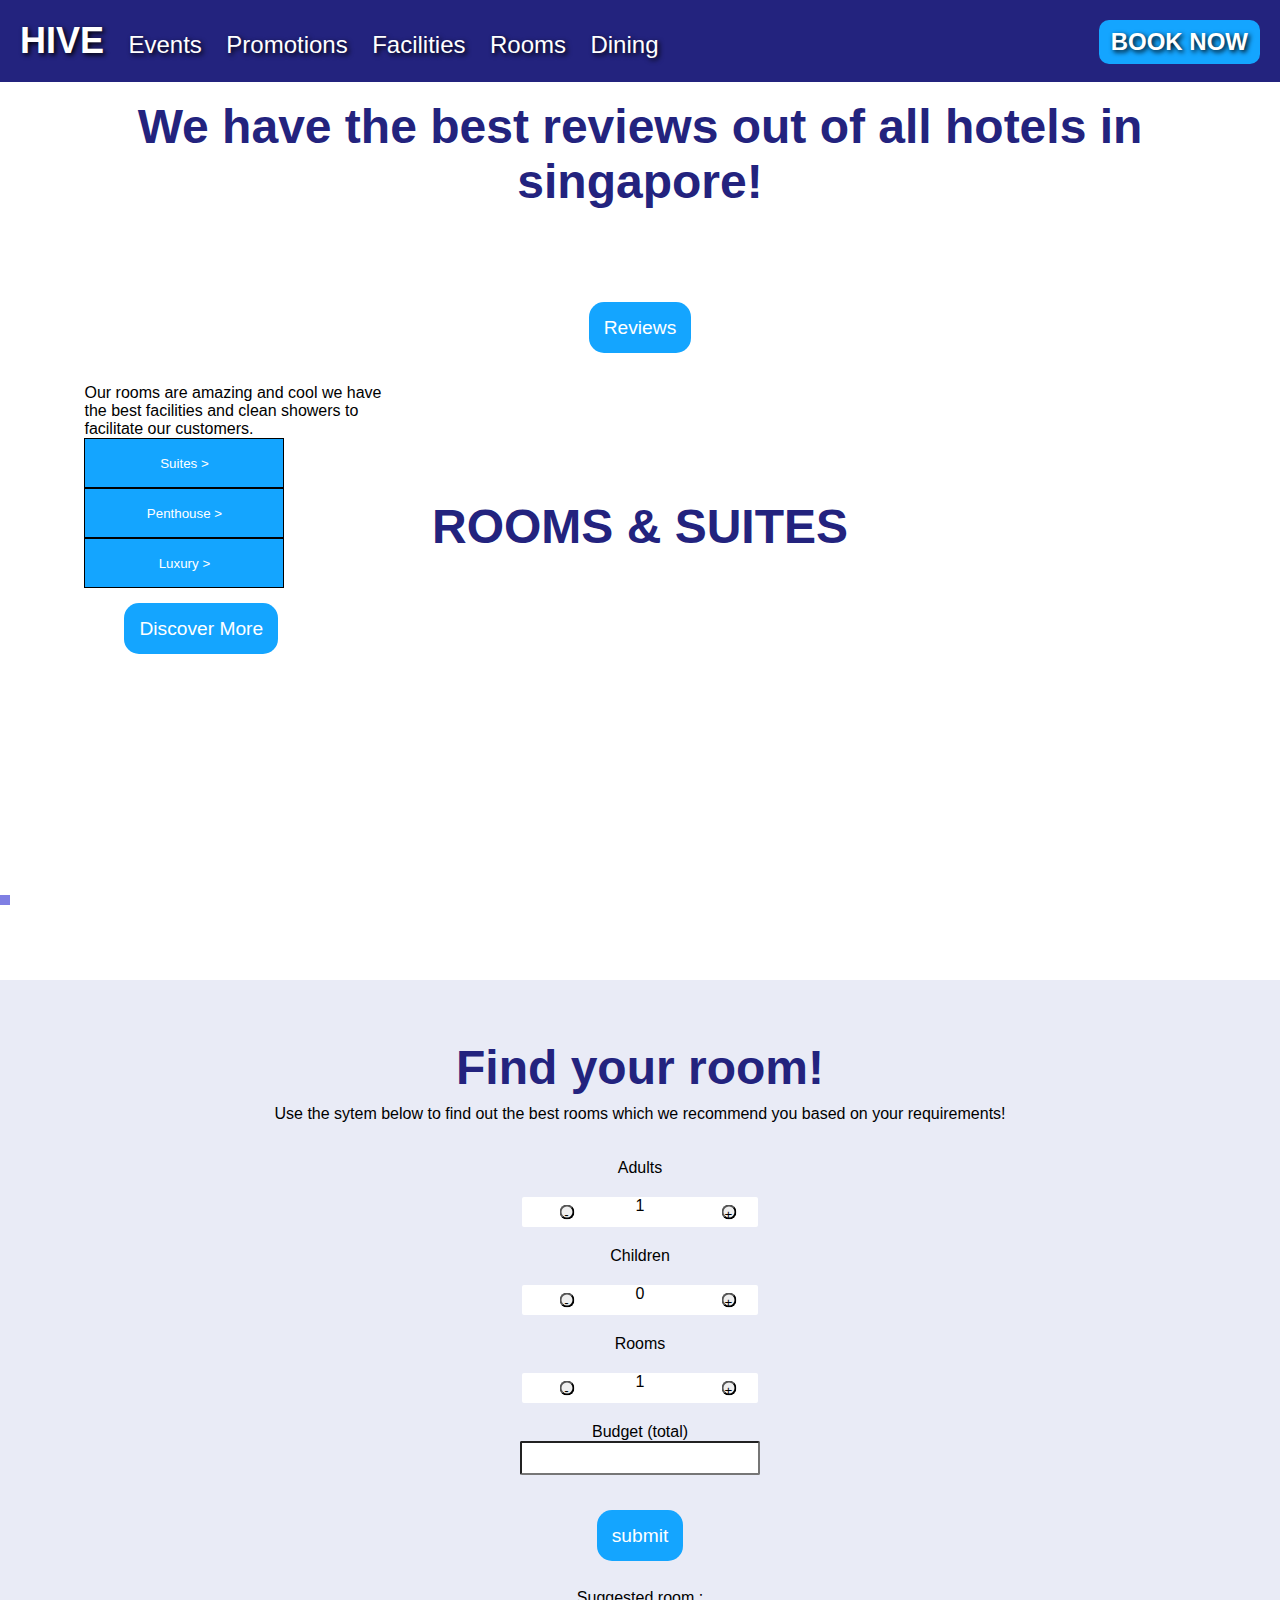
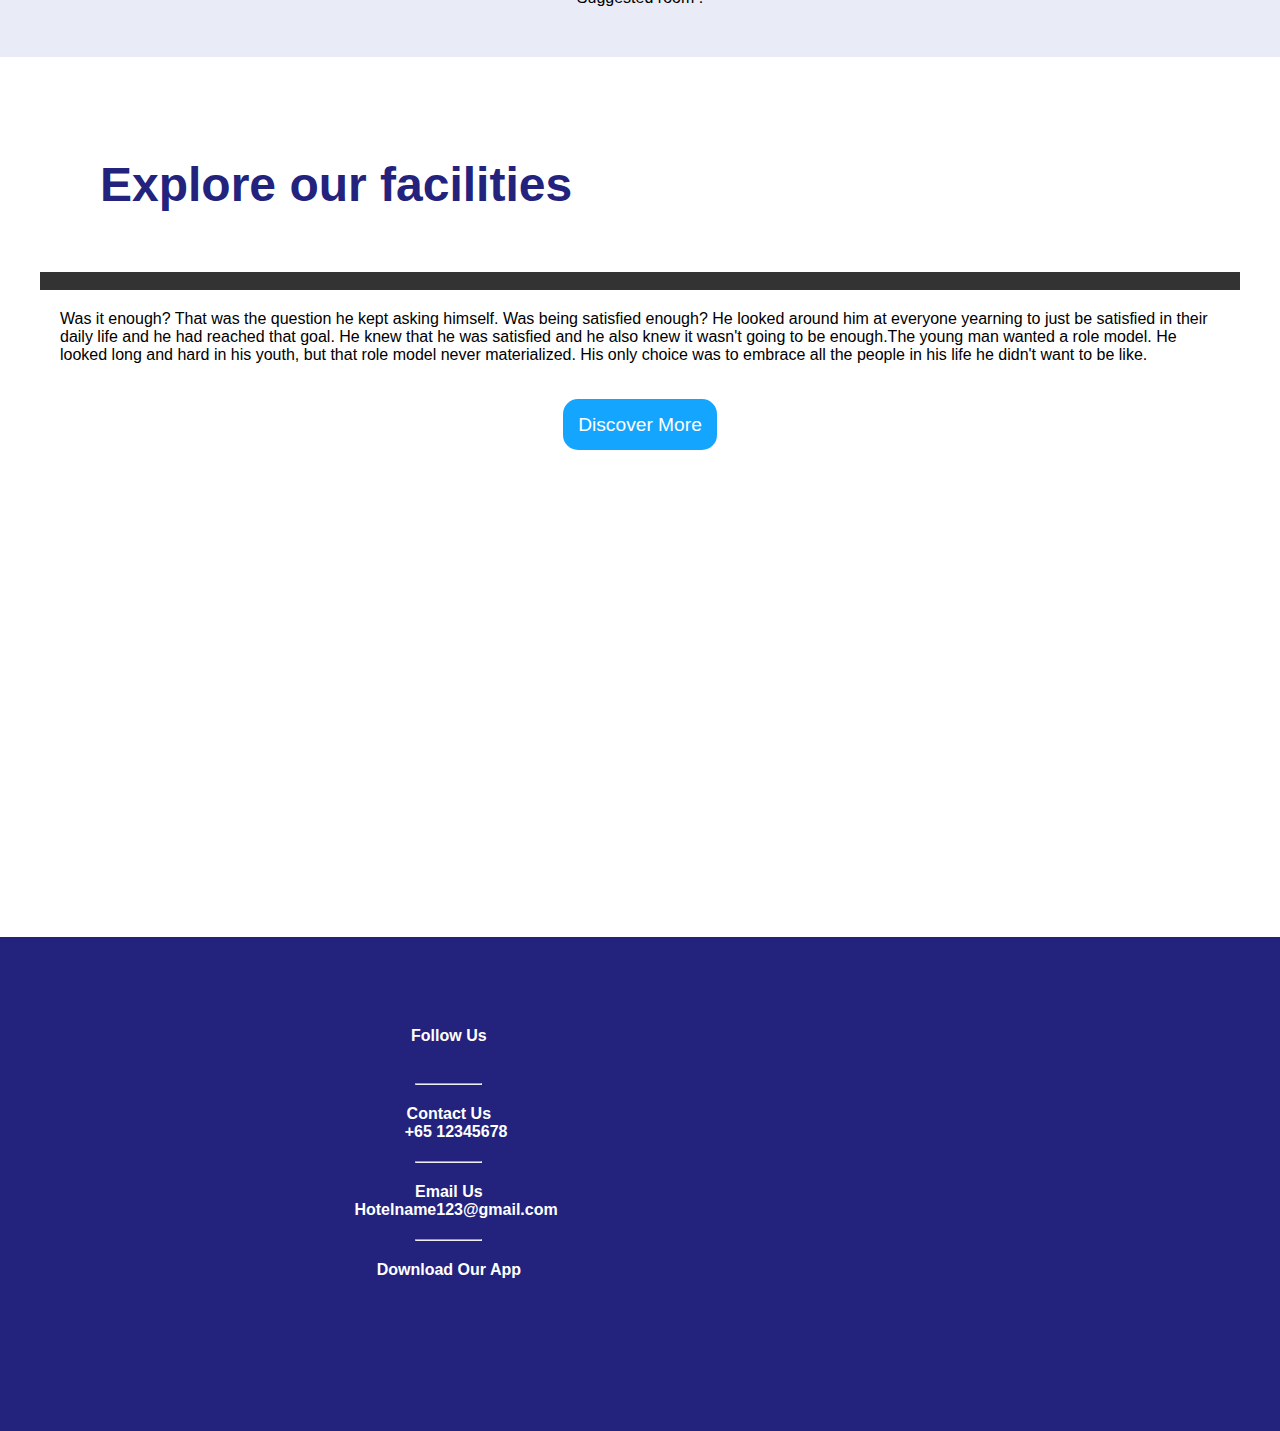
==== index.html @ ba965f83 "Update and rename WEICONG/index.html to index.html" ====
<!DOCTYPE html>
<html lang="en">
<head>
    <meta charset="UTF-8">
    <meta name="viewport" content="width=device-width, initial-scale=1.0">
    <title>Hotel</title>
    <link rel="stylesheet" href="../WEICONG/universal_style.css">
    <link rel="stylesheet" href="../WEICONG/page1(1).css">
</head>
<body>

    <div id="mobile">
        <header class="top-header">
            <h1>Company Name</h1>
            <div class="hamburger-icon">
                <label for="checkbox-menu"></label>
            </div>
        </header>
        <input id="checkbox-menu" type="checkbox">
        <nav class="mobile-menu">
            <ul>
                <li><a href="../alex/Events.html">Events</a></li>
                <li><a href="../alex/Promotions.html">Promotions</a></li>
                <li><a href="../shawn/facilities1.html">Facilities</a></li>
                <li><a href="../aniq/HotelRooms.html">Rooms</a></li>
                <li><a href="../IAN/restrauant1.html">Dining</a></li>
            </ul>
        </nav>
    </div>
   
    <nav id="header">
        <div>
            <ul>
                <li style="font-size:150%"><a class="hotel" href="../WEICONG/page1(1).html">HIVE</a></li>
                <li><a href="../alex/Events.html">Events</a></li>
                <li><a href="../alex/Promotions.html">Promotions</a></li>
                <li><a href="../shawn/facilities1.html">Facilities</a></li>
                <li><a href="../aniq/HotelRooms.html">Rooms</a></li>
                <li><a href="../IAN/restrauant1.html">Dining</a></li>
                <li><a href="../aniq/HotelRoomsReservation.html" class="book"> BOOK NOW</a></li>
            </ul>
        </div>
    </nav>


    <div class="pic">
        <img class='img' id="img1" src="./images/50-most-instagrammable-pools-in-the-world-hero.jpg" alt="" width="100%" height=''>
                 
        <h1 class="img_header">HIVE HOTEL</h1>

        <p class="img_para">Our hotel is amazing as it provides many good facilities and a wide variety of different rooms to stay in.</p>
        
        <a class="down" href="#content">v</a>

        
    </div>

    

    <div class="content" id="content">

        <div class="review" style="height:400px;">

            <center><h3>We have the best reviews out of all hotels in singapore!</h3></center>


            <center><div>
                <img src="./images/star.jpg" height="50px" alt="">
                <img src="./images/star.jpg" height="50px" alt="">
                <img src="./images/star.jpg" height="50px" alt="">
                <img src="./images/star.jpg" height="50px" alt="">
                <img src="./images/star.jpg" height="50px" alt="">
            </div></center> 

            <center><a class="discover" href="./page2.html">Reviews</a></center>
            
        </div>



        <div class="rooms-suites">
            <center><h3>ROOMS & SUITES</h3></center> 


            <img src="./images/penthouse.1800x1100.jpg" style="width:60%; border:5px solid rgba(0,0,200,0.5)" alt="">


            <div class="room">
                <p>Our rooms are amazing and cool we have the best facilities and clean showers to facilitate our customers.</p>
                <button class="room-btn" onclick="window.location.href='../aniq/HotelRooms.html'">Suites > </button>
                <button class="room-btn" onclick="window.location.href='../aniq/HotelRooms.html'">Penthouse > </button>
                <button class="room-btn" onclick="window.location.href='../aniq/HotelRooms.html'">Luxury > </button>
                <a href="../aniq/HotelRoomsReservation.html" class="discover">Discover More</a>
            </div>
            
          

        </div>

        <script>

            var rooms = {

                'penthouse1': {'price':300, 'adult':4},
                'penthouse2':{'price':200, 'adult':6},
                'penthouse3':{'price':450, 'adult':2},


                'luxury1':{'price':550, 'adult':2}, 
                'luxury2':{'price':675, 'adult':3}, 
                'luxury3':{'price':895, 'adult':4},


                'suite1':{'price':278, 'adult':5}, 
                'suite2':{'price':498, 'adult':2}, 
                'suite3':{'price':544, 'adult':4}

            }





            function showMenu(num) {
                var dropdown = document.getElementById('dropdown'+num)
                
                if (dropdown.style.opacity == 0) {
                    dropdown.style.opacity = 1;
                    
                }   
                else {
                    dropdown.style.opacity = 0;
                }
            }

            function Increase(who) {

                var adultvalue = parseInt(document.getElementById(who).innerHTML);

                if (adultvalue < 6) {
                    adultvalue += 1;
                    document.getElementById(who).innerHTML = adultvalue;
                }
            }

            function Decrease(who) {
                var adultvalue = parseInt(document.getElementById(who).innerHTML);

                if (adultvalue >= 1) {
                    adultvalue -= 1;
                    document.getElementById(who).innerHTML = adultvalue; 
                }
            } 

            function button_submit() {
                var budget = document.getElementById('input').value;
                var adult = document.getElementById('adult').innerHTML;
                var children = document.getElementById('child').innerHTML;
                var room = document.getElementById('rooms').innerHTML;
                var newbudget = parseInt(budget)/parseInt(room);
                room_list = [];

                if (budget <= 0) {
                    var span = document.getElementById('span');
                    span.innerHTML = "warning no negative numbers";
                    span.style.color = 'red';
                    
                }
           
                
                else {
                    for (var room in rooms) {
                        if (rooms[room]['price'] <= newbudget && adult == rooms[room]['adult']) {
                            room_list.push(room);
                        }


                    }

                    

                    document.getElementById('span').innerHTML = room_list;
                    document.getElementById('span').style.color = 'black';
            }
        }




        </script>

    


        <div class="js">

            <center><h3 style="padding:10px;">Find your room!</h3></center>

            <center><p>Use the sytem below to find out the best rooms which we recommend you based on your requirements!</p></center>

            <br><br>

            
            <center><p>Adults</p></center>
            <div class="dropdown">

                <button class="js-btn" onclick="Decrease('adult')" style="top: 50%; left:35%;">-</button>
                <center><p class="select" id="adult">1</p></center>  
                <button class="js-btn" onclick="Increase('adult')" style="top:50%; right:35%">+</button>

                
            
            </div>

            <center><p>Children </p></center>
            <div class="dropdown">

                <button class="js-btn" onclick="Decrease('child')" style="top: 50%; left:35%;">-</button>
                <center><p class="select" id="child">0</p></center>  
                <button class="js-btn" onclick="Increase('child')" style="top:50%; right:35%">+</button>

            </div>


            <center><p>Rooms</p></center>
            <div class="dropdown">
                <button class="js-btn" onclick="Decrease('rooms')" style="top: 50%; left:35%;">-</button>
                <center><p class="select" id="rooms">1</p></center>  
                <button class="js-btn" onclick="Increase('rooms')" style="top:50%; right:35%">+</button>

            </div>

            <div class="dropdown">
                <center><p>Budget (total)</p></center>
                <input type="text" id="input" class="select">
            </div>

            <Center><a class="discover" onclick="button_submit()" id="submit-btn">submit</a></Center>

            <br><br><br><br>

            <center><p>Suggested room :</p></center>
            <center><span id="span"> </span></center>
            


        </div>


        <div class="facilities">

            <h3>Explore our facilities</h3>

            <div class="scroll-horizontol">
                <img src="https://images.unsplash.com/photo-1576013551627-0cc20b96c2a7?ixlib=rb-4.0.3&ixid=M3wxMjA3fDB8MHxzZWFyY2h8NHx8cG9vbHxlbnwwfHwwfHx8MA%3D%3D&auto=format&fit=crop&w=500&q=60" alt="">
                <img src="https://images.unsplash.com/photo-1507652313519-d4e9174996dd?ixlib=rb-4.0.3&ixid=M3wxMjA3fDB8MHxzZWFyY2h8MTF8fHNwYXxlbnwwfHwwfHx8MA%3D%3D&auto=format&fit=crop&w=500&q=60" alt="">
                <img src="https://images.unsplash.com/photo-1540496905036-5937c10647cc?ixlib=rb-4.0.3&ixid=M3wxMjA3fDB8MHxzZWFyY2h8MjR8fGd5bXxlbnwwfHwwfHx8MA%3D%3D&auto=format&fit=crop&w=500&q=60" alt="">
                <img src="https://plus.unsplash.com/premium_photo-1676634832256-e697d849f554?ixlib=rb-4.0.3&ixid=M3wxMjA3fDB8MHxzZWFyY2h8N3x8YmFza2V0YmFsbHxlbnwwfHwwfHx8MA%3D%3D&auto=format&fit=crop&w=500&q=60" alt="">
                <img src="https://images.unsplash.com/photo-1622279457486-62dcc4a431d6?ixlib=rb-4.0.3&ixid=M3wxMjA3fDB8MHxzZWFyY2h8NHx8dGVubmlzfGVufDB8fDB8fHww&auto=format&fit=crop&w=500&q=60" alt="">
            </div>
            
            <p style="margin:20px">Was it enough? That was the question he kept asking himself. Was being satisfied enough? He looked around him at everyone yearning to just be satisfied in their daily life and he had reached that goal. He knew that he was satisfied and he also knew it wasn't going to be enough.The young man wanted a role model. He looked long and hard in his youth, but that role model never materialized. His only choice was to embrace all the people in his life he didn't want to be like.</p>
            <center><a href="../shawn/facilities1.html" class="discover" >Discover More</a></center>

        </div>

       
        


        <div class="footer">

            <div class="socials">
                <p><strong>Follow Us</strong></p>
                <a href="https://twitter.com/"><img src="https://cdn.freebiesupply.com/logos/large/2x/twitter-3-logo-png-transparent.png" alt="" class="icon"></a>
                <a href="https://www.youtube.com/"></a><img src="https://cdn.freebiesupply.com/logos/large/2x/youtube-icon-logo-png-transparent.png" alt="" class="icon"></a>
                <a href="https://www.facebook.com/"></a><img src="https://cdn.freebiesupply.com/logos/large/2x/facebook-logo-2019.png" alt="" class="icon"></a>
                <a href="https://www.instagram.com/"></a><img src="https://www.edigitalagency.com.au/wp-content/uploads/new-Instagram-logo-white-full-gradient-colour-background-900x900.png" alt="" class="icon"></a>
        
                <hr>
        
                <p><strong>Contact Us</strong></p>
                    
                <img src="https://www.freeiconspng.com/thumbs/telephone-icon/mobile-phone-icon-phone-telephone-icon-22.png" alt="" class="icon">
                <span><strong>+65 12345678</strong></span>
        
                <hr>
        
                <p><strong>Email Us</strong></p>
                <img src="https://i.pinimg.com/originals/8f/c3/7b/8fc37b74b608a622588fbaa361485f32.png" alt="" class="icon">
                <span><strong>Hotelname123@gmail.com</strong></span>
        
                <hr>
        
                <p><strong>Download Our App</strong></p>
                <img src="https://assets.stickpng.com/thumbs/5a902db97f96951c82922874.png" alt="" class="icon" style="height:100px; position: relative; bottom:30px">
                
                

            </div>


            
            <iframe src="https://www.google.com/maps/embed?pb=!1m18!1m12!1m3!1d3988.661177583522!2d103.84637377455955!3d1.379955361479203!2m3!1f0!2f0!3f0!3m2!1i1024!2i768!4f13.1!3m3!1m2!1s0x31da16eb64b0249d%3A0xe5f10ff680eed942!2sNanyang%20Polytechnic!5e0!3m2!1sen!2ssg!4v1690989288778!5m2!1sen!2ssg" width="600" height="450" style="border:0;" allowfullscreen="" loading="lazy" referrerpolicy="no-referrer-when-downgrade"></iframe>


        </div>
        

    </div>

    
    



   


    




</body>
</html>
---- WEICONG/universal_style.css ----
:root {
    --pri_colour: rgb(35,35,126) ;
    --sec_colour: rgb(255,255,255) ;
    --highlight: rgb(20, 165, 255);
}
* {
    padding: 0px;
    margin: 0px;
    font-family: Arial, Helvetica, sans-serif;

}

@media screen and (min-width: 900px) {
    #mobile {
        position: absolute;
        visibility: hidden;
    }

    #header {
        background-color: var(--pri_colour);
        position: fixed;
        width: 100%;
        z-index: 2;
    }
    #header li {
        display: inline-block;
        padding: 20px;
        padding-right: 0px;
    }
    .hotel, .book{
        font-weight: bold;
    }
    #header a{
        text-decoration: none;
        color: white;
        text-shadow: 2px 2px 5px rgb(0, 0, 0);
        font-size: 150%;
    }
    #header a:not(.hotel,.book) {
        font-weight: lighter;
    }
    #header a:not(.hotel,.book):hover {
        text-decoration: underline;
        text-decoration-color: rgb(20, 165, 255);
        text-underline-offset: 8px;
    }
    #header .book {
        position: absolute;
        text-decoration: none;
        right: 20px;
        top: 20px;
        padding: 8px 12px;
        background-color: var(--highlight);
        border-radius: 10px;
    }
    #header .book:hover{
        background-color: rgb(22, 127, 192);
    }
}

@media screen and (max-width: 900px) {
    #header {
        visibility: hidden;
        text-align: left;
        position: absolute;
    }

    .top-header {
        background-color: var(--pri_colour);
        color: rgb(255,255,255);
        position: fixed;
        right: 0;
        left: 0;
        top: 0;
        padding: 10px;
        z-index: 2;
        
    }
    .hamburger-icon {
        margin-left: 3m;
        position: relative;
    } 
    .hamburger-icon label:before {
        border-bottom: 0.125em solid white;
        border-top: 0.375em double white;
        bottom: 12px;
        content: "";
        height: 0.125em;
        position: absolute;
        right: 1em;
        width: 1em;
    }  
    #checkbox-menu:checked + nav {
        opacity: 1;
        visibility: visible;
    }
    nav.mobile-menu {
        z-index: 4;
        background-color: white;
        position: fixed;
        height: auto;
        left: 0;
        right: 0;
        top: 55px;
        visibility: hidden;
    }
    nav.mobile-menu ul {
        padding-left: 0px;
    }
    nav.mobile-menu ul li {
        border-bottom: 1px solid black;
        height: 25px;
        padding-top: 10px;
        padding-left: 20px;
    }
    nav.mobile-menu ul li a {
        color: var(--pri_colour);
        text-decoration: none;
    }
    nav.mobile-menu ul li a:hover{
        color: var(--highlight);
    }

    .img_para {
            font-size: 70%;
    }

    .rooms-suites img {
        min-width: 500px;
        margin-left:10px;
        float:left;
    }

    .rooms-suites .room {
        min-width: 400px;
        position: relative;
        top:0px;
    }

    .review {
        min-width: 600px;
    }

    .rooms-suites {
        min-width: 600px;
    }

    .socials {
        margin:0 !important;
        padding:0px !important;
        margin-left: 175px !important;
    }
    
}
---- WEICONG/page1(1).css ----
@import './universal_style.css';


.pic .img_header {
    position: absolute;
    top:20%;
    left:5%;
    font-size: 300%;
    z-index: 1;
    color:white

}

.pic .img_para {
    position: absolute;
    top:70%;
    left:5%;
    width: 35%;
    z-index: 1;
    color:white
}

.pic .img {
    padding-top: 35px;
    filter:brightness(50%);
    z-index: 1;

}

.pic {
    position: relative;
}

.down {
    position: absolute;
    bottom: 10%;
    left:50%;
    font-size: 400%;
    font-weight: 800;
    text-decoration: none;
    color:white;
    animation: bounce 1s ease-in-out;
    animation-iteration-count: infinite;
    
}

html {
    scroll-behavior: smooth;
}

@keyframes bounce {
    100% {transform: translateY(30%);}
}

.down:hover {
    animation: none;
    color: rgba(100,100,100);
}


h3 {
    
    font-size: 300%;
    padding: 60px;
    color: var(--pri_colour)
}

.room {
    display: inline-block;
    width:25%;
    margin:20px;
    position: relative;
    bottom:300px;
    padding:50px;
    
}

.room-btn {
    color:white;
    background-color: var(--highlight);
    border: 1px solid black;
    height:50px;
    width:200px;
    display:block;
}

.room-btn:hover {
    background-color: rgb(11, 58, 88);
}

a.discover {
    color:white;
    font-size: 120%;
    font-weight: 400;
    margin: 40px;
    background-color: var(--highlight);
    border-radius: 15px;
    padding: 15px;
    text-decoration: none;
    position: relative;
    top:30px;
}

a.discover:hover {
    background-color: rgb(11, 58, 88);
}

.js {
    background-color: #E9EBF6;
    padding:50px;
}

.js .select {
    border-radius: 2px;
    width: 40%;
    height:30px;
    background-color: white;
    
}


.js .dropdown {
    margin: 20px auto;
    width:50%;
    text-align: center;
}

.center {
    left:50%;
    transform: translate(-50%,50%);
}

.js .dropdown-menu {
    width:40%;
    z-index: 2;
}

.js-btn {
    height:15px;
    width:15px;
    border-radius: 50px;
    display: inline;
    position: absolute;
    transform: translate(50%,-50%);

}


.content {
    height:1700px;
}

.icon {
    margin:5px; 
    height:40px;
    vertical-align: middle;
}

hr {
    width:30%;
    margin: 20px auto;
}

.socials {
    color:white;
    margin-left: 300px;
    float:left;
    text-align: center;
    
}

.footer {
    background-color: var(--pri_colour);
    padding:20px;
}

footer iframe {
    padding:20px;
    float:left;
}

div.scroll-container {
    position: relative;
    overflow: auto;
    white-space: nowrap;
    padding: 10px;
    width:50%;
    
}

div.scroll-container a{
    text-decoration: none;
    background-color: red;
}


.scroll-horizontol {
    background-color: #333;
    overflow: auto;
    white-space: nowrap;
}

.dropdown {
    position: relative; 
}

.facilities {
    padding:40px;
    height:800px;
}

.socials {
    margin-top:50px;
    padding:20px;   
}

.icon:hover {
    filter:brightness(20%)
}

/* .goog-logo-link,.goog-te-gadget span{

    display:none !important;

}

.goog-te-gadget{

    color:transparent!important;
    font-size :0;

} */
/* 
#google_translate_element select {
    background-color:#f6edfd;
    color:#12154a;
    border: none;
    border-radius:3px;
    padding:6px 8px;

} *
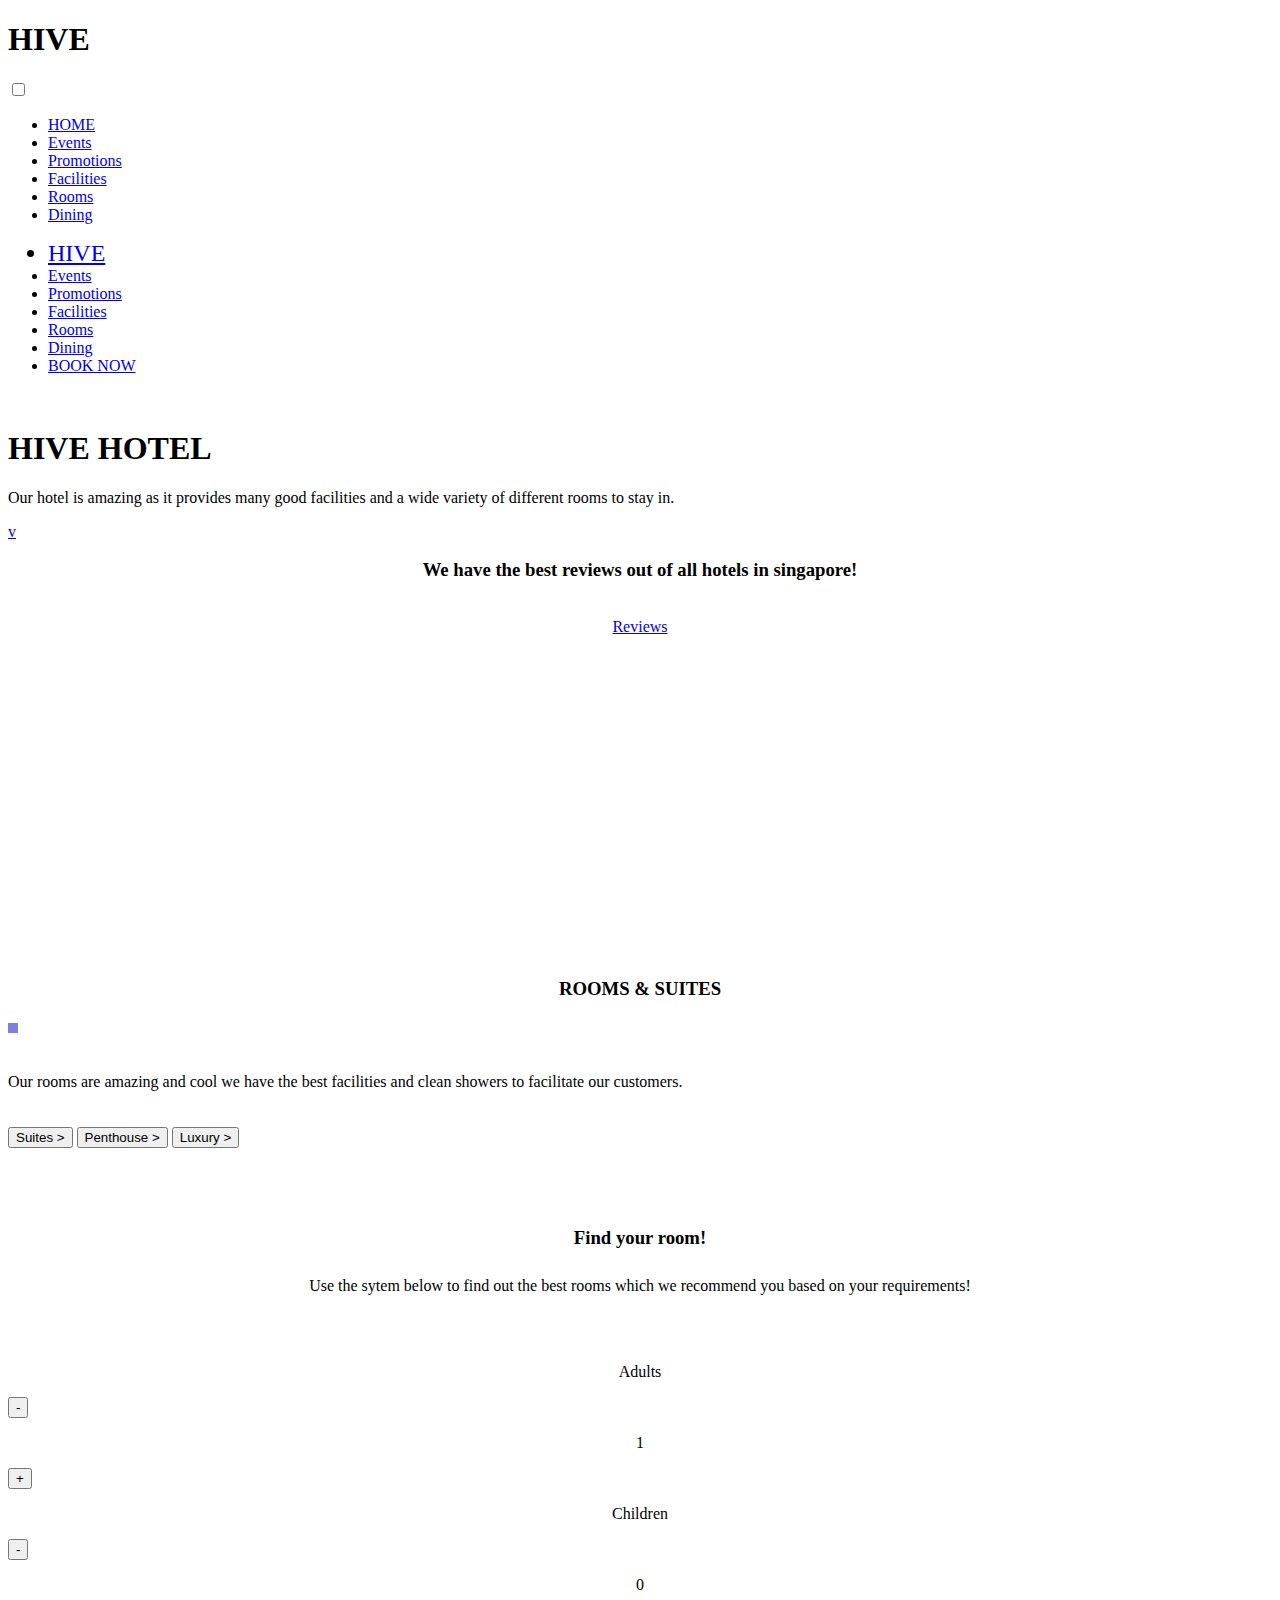
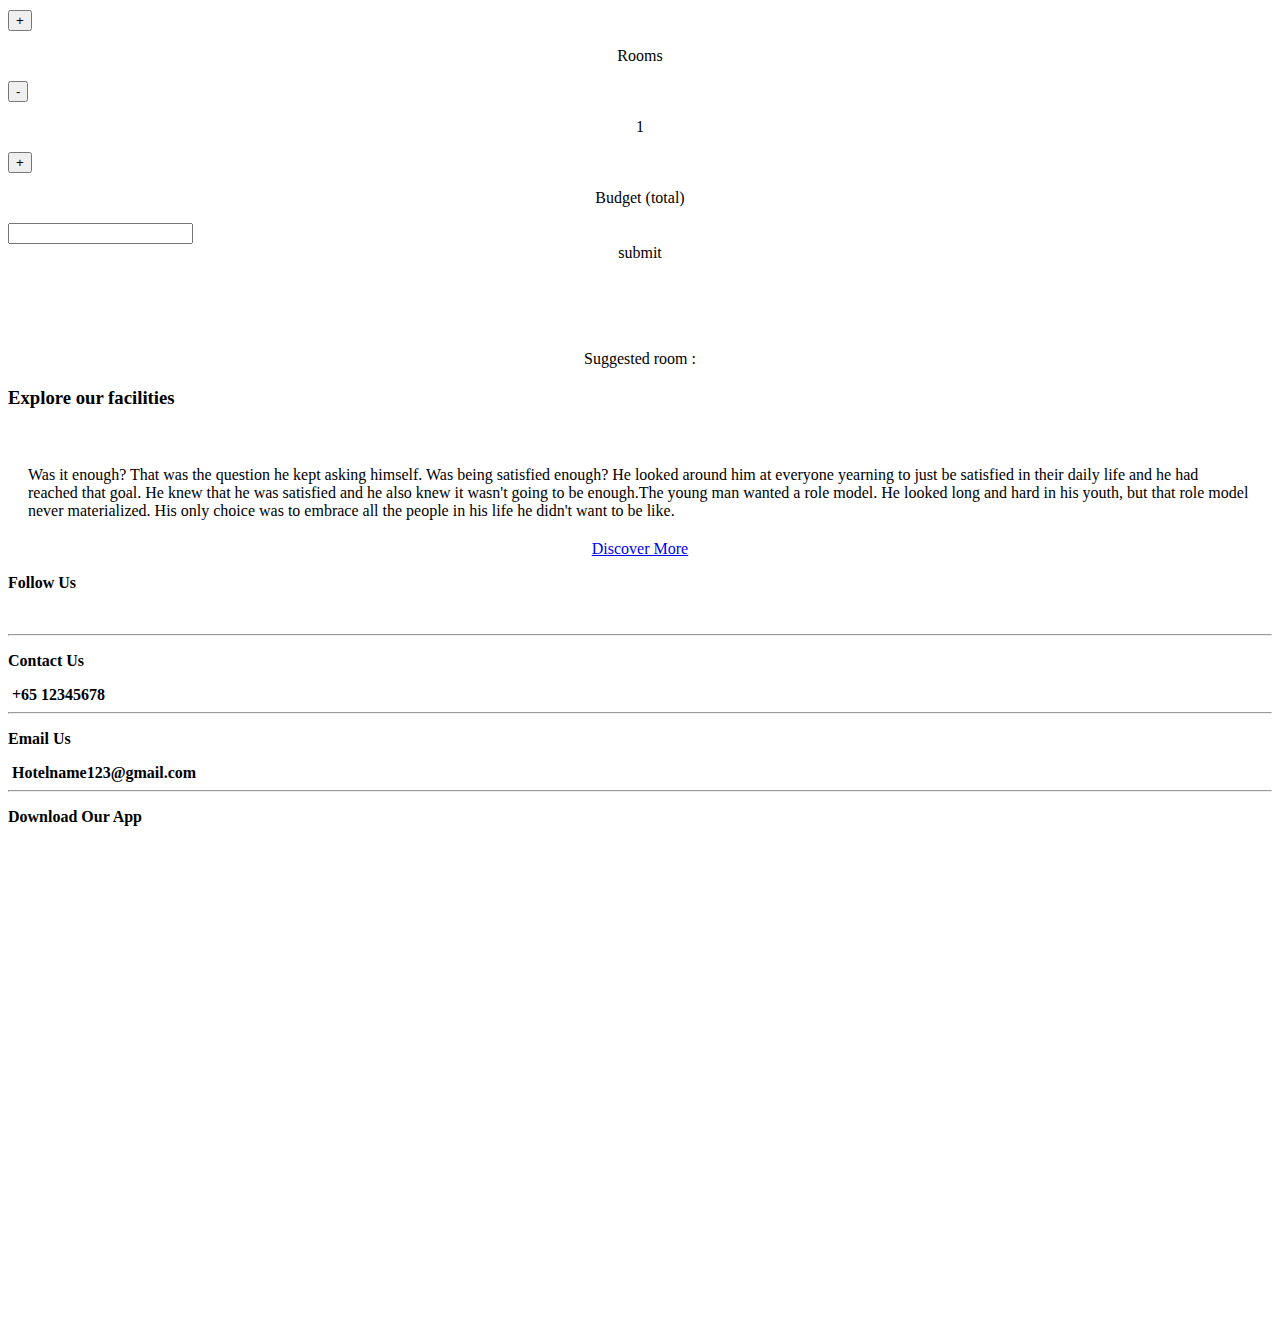
==== commit 074710a0: "Add files via upload" ====
--- a/index.html
+++ b/index.html
@@ -4,14 +4,14 @@
     <meta charset="UTF-8">
     <meta name="viewport" content="width=device-width, initial-scale=1.0">
     <title>Hotel</title>
-    <link rel="stylesheet" href="../WEICONG/universal_style.css">
-    <link rel="stylesheet" href="../WEICONG/page1(1).css">
+    <link rel="stylesheet" href="universal_style.css">
+    <link rel="stylesheet" href="page1(1).css">
 </head>
 <body>
 
     <div id="mobile">
         <header class="top-header">
-            <h1>Company Name</h1>
+            <h1>HIVE</h1>
             <div class="hamburger-icon">
                 <label for="checkbox-menu"></label>
             </div>
@@ -19,11 +19,12 @@
         <input id="checkbox-menu" type="checkbox">
         <nav class="mobile-menu">
             <ul>
-                <li><a href="../alex/Events.html">Events</a></li>
-                <li><a href="../alex/Promotions.html">Promotions</a></li>
-                <li><a href="../shawn/facilities1.html">Facilities</a></li>
-                <li><a href="../aniq/HotelRooms.html">Rooms</a></li>
-                <li><a href="../IAN/restrauant1.html">Dining</a></li>
+                <li><a href="index.html">HOME</a></li>
+                <li><a href="alex/Events.html">Events</a></li>
+                <li><a href="alex/Promotions.html">Promotions</a></li>
+                <li><a href="shawn/facilities1.html">Facilities</a></li>
+                <li><a href="aniq/HotelRooms.html">Rooms</a></li>
+                <li><a href="IAN/restrauant1.html">Dining</a></li>
             </ul>
         </nav>
     </div>
@@ -31,13 +32,13 @@
     <nav id="header">
         <div>
             <ul>
-                <li style="font-size:150%"><a class="hotel" href="../WEICONG/page1(1).html">HIVE</a></li>
-                <li><a href="../alex/Events.html">Events</a></li>
-                <li><a href="../alex/Promotions.html">Promotions</a></li>
-                <li><a href="../shawn/facilities1.html">Facilities</a></li>
-                <li><a href="../aniq/HotelRooms.html">Rooms</a></li>
-                <li><a href="../IAN/restrauant1.html">Dining</a></li>
-                <li><a href="../aniq/HotelRoomsReservation.html" class="book"> BOOK NOW</a></li>
+                <li style="font-size:150%"><a class="hotel" href="./index.html">HIVE</a></li>
+                <li><a href="./alex/Events.html">Events</a></li>
+                <li><a href="./alex/Promotions.html">Promotions</a></li>
+                <li><a href="./shawn/facilities1.html">Facilities</a></li>
+                <li><a href="./aniq/HotelRooms.html">Rooms</a></li>
+                <li><a href="./IAN/restrauant1.html">Dining</a></li>
+                <li><a href="./aniq/HotelRoomsReservation.html" class="book"> BOOK NOW</a></li>
             </ul>
         </div>
     </nav>
@@ -77,20 +78,19 @@
         </div>
 
 
-
+        <center><h3>ROOMS & SUITES</h3></center> 
         <div class="rooms-suites">
-            <center><h3>ROOMS & SUITES</h3></center> 
+            
 
 
             <img src="./images/penthouse.1800x1100.jpg" style="width:60%; border:5px solid rgba(0,0,200,0.5)" alt="">
 
 
-            <div class="room">
-                <p>Our rooms are amazing and cool we have the best facilities and clean showers to facilitate our customers.</p>
+            <div class="room" style="padding-bottom: 50px;">
+                <p style="padding:20px 0;">Our rooms are amazing and cool we have the best facilities and clean showers to facilitate our customers.</p>
                 <button class="room-btn" onclick="window.location.href='../aniq/HotelRooms.html'">Suites > </button>
                 <button class="room-btn" onclick="window.location.href='../aniq/HotelRooms.html'">Penthouse > </button>
                 <button class="room-btn" onclick="window.location.href='../aniq/HotelRooms.html'">Luxury > </button>
-                <a href="../aniq/HotelRoomsReservation.html" class="discover">Discover More</a>
             </div>
             
           
@@ -141,7 +141,7 @@
                     adultvalue += 1;
                     document.getElementById(who).innerHTML = adultvalue;
                 }
-            }
+            }   
 
             function Decrease(who) {
                 var adultvalue = parseInt(document.getElementById(who).innerHTML);
@@ -163,8 +163,7 @@
                 if (budget <= 0) {
                     var span = document.getElementById('span');
                     span.innerHTML = "warning no negative numbers";
-                    span.style.color = 'red';
-                    
+                    span.style.color = 'red';   
                 }
            
                 
@@ -178,6 +177,9 @@
                     }
 
                     
+                    if (room_list.length == 0) {
+                        room_list = 'None';
+                    }
 
                     document.getElementById('span').innerHTML = room_list;
                     document.getElementById('span').style.color = 'black';
